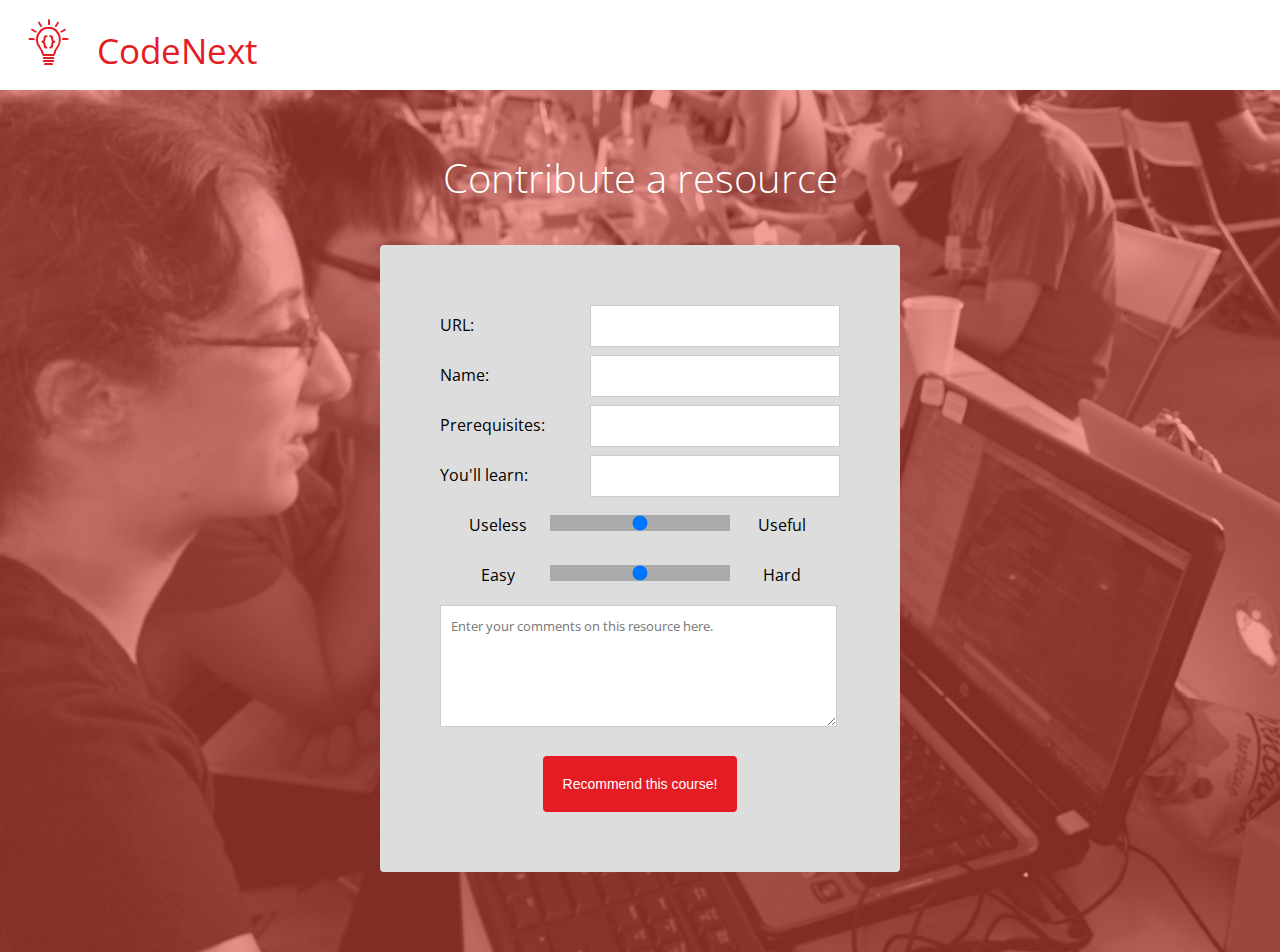
==== contribute.html @ 21e6eba0 "Completed autocomplete" ====
<!DOCTYPE html>
<html>
	<head>
        <link rel="stylesheet" type="text/css" href="style.css" />
		<title>
			CodeNext - Add Resource
		</title>
        <script type="text/javascript" src="autocomplete.js"></script>
        <script type="text/javascript">
            window.onload = function() {
                Autocomplete.addInput(document.getElementById("prereqs"), true);
                Autocomplete.addInput(document.getElementById("subjects"), false);
            };
        </script>
	</head>
	<body>
        <div id="main">
            <div id="header">
                <img src="logo.png" />
                <h1>CodeNext</h1>
            </div>
            <div class="wrapper">
                <h2>Contribute a resource</h2>
                <form method="POST" action="add.php" autocomplete="off">
                    <div class="line"><label>URL:</label><input type="text" name="url" /></div>
                    <div class="line"><label>Name:</label><input type="text" name="name" /></div>
                    <div class="line"><label>Prerequisites:</label><input type="text" name="prereqs" id="prereqs" /></div>
                    <div class="line"><label>You'll learn:</label><input type="text" name="subjects" id="subjects" /></div>
                    <div class="line slider"><label>Useless</label><input type="range" name="usefulness" min="0" max="10" value="5" step="0.5" /><label>Useful</label></div>
                    <div class="line slider"><label>Easy</label><input type="range" name="easiness" min="0" max="10" value="5" step="0.5" /><label>Hard</label></div>
                    <textarea name="comments" cols="45" rows="5" placeholder="Enter your comments on this resource here."></textarea>
                    <input type="Submit" value="Recommend this course!" />
                </form>
            </div>
        </div>
	</body>
</html>
---- style.css ----
@import url(http://fonts.googleapis.com/css?family=Open+Sans:400italic,400,600,300);

html,body { height: 100%; margin: 0px; padding: 0px; }

#main {
    min-height:100%;
    background-color:#e84e40;
    background-image:url("background.jpg");
    background-size: cover;
    font-family: 'Open Sans', sans-serif;
}

.wrapper {
    padding:40px;
}

#header {
    background-color:#FFF;
    height:60px;
    padding:10px 20px 20px 20px;
}

h1 {
    color:#e51c23;
    line-height:82px;
    height:60px;
    font-size:35px;
    display:block;
    float:left;
    margin:0;
    vertical-align:baseline;
    font-weight: normal;
}

#header img {
    margin-right:20px;
    display:block;
    float:left;
}

h2 {
    text-align: center;
    font-size: 40px;
    font-weight:lighter;
    color:#FFF;
    margin: 20px 20px 10px 20px;
}

h3 {
    text-align: center;
    font-size: 45px;
    font-weight:normal;
    color:#FFF;
    margin: 10px 20px 40px 20px;
}

.row {
    margin: 20px 0;
    text-align:center;
}

.row a {
    display:inline-block;
    border-radius:4px;
    padding:30px;
    margin:20px;
    background-color:#ff9800;
    color:#FFF;
    text-decoration:none;
    transition: all 0.2s;
    width:300px;
}

.row a#contribute {
    color:#000;
    background-color:#CCC;
}

.row a span {
    display:block;
}

span.type {
    font-size: 16px;
}

span.example {
    font-style: italic;
    font-size: 12px;
}

.row a:hover, .row a#contribute:hover {
    background-color:#FFF;
    color:#000;
}

form {
    display:block;
    background-color:#ddd;
    padding:60px;
    margin:40px auto;
    color:#000;
    width:400px;
    border-radius:4px;
    line-height:30px;
}

form input[type="submit"] {
    display:block;
    padding:20px;
    font-size:14px;
    border:0;
    border-radius:4px;
    margin:20px auto 0 auto;
    background-color:#e51c23;
    color:#FFF;
    transition: all 0.2s;
}

form input[type="submit"]:hover {
    background-color:#f36c60;
}

input[type="text"], textarea {
    display:inline-block;
    box-sizing: border-box;
    border: 1px solid #ccc;
    line-height:20px;
    padding:10px;
    background-color: #FFF;
    font-family: 'Open Sans', sans-serif;
}

.line {
    margin-bottom:10px;
    line-height:40px;
}

input[type="text"] {
    width:250px;
    float:right;
}

input[type="range"] {
    -webkit-appearance: none;
    background-color:#AAA;
    width:180px;
}

.line {
    position: relative;
}

.suggestion {
    position:absolute;
    padding:5px;
    background-color:#FFF;
    border: 1px solid #CCC;
    top:40px;
    z-index:9000;
    font-size:12px;
    line-height:16px;
}

.slider {
    text-align:center;
}

.slider label {
    display:inline-block;
    width:100px;
    text-align:center;
}
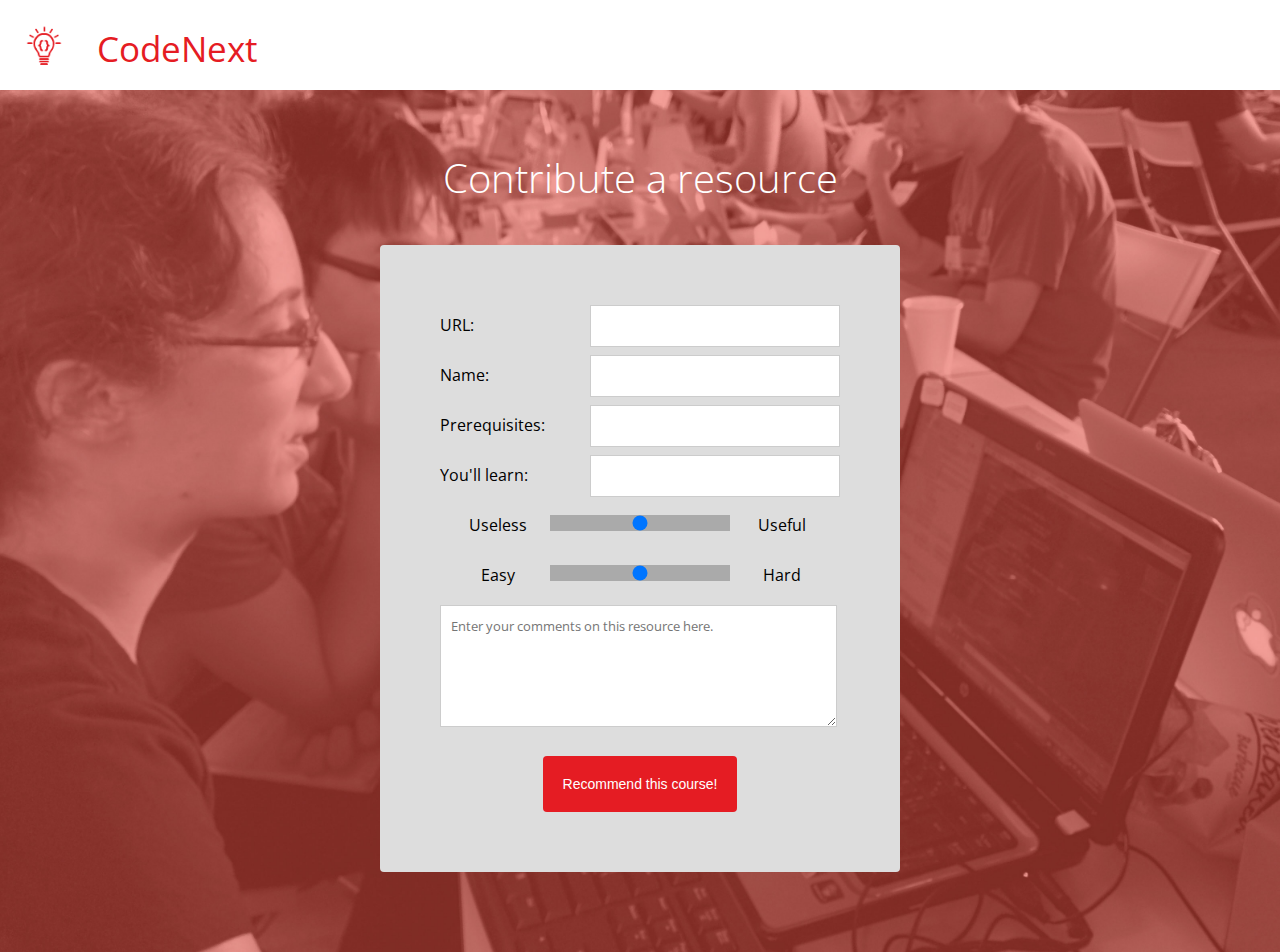
==== commit 1cbcc3ab: "Header link" ====
--- a/contribute.html
+++ b/contribute.html
@@ -16,8 +16,10 @@
 	<body>
         <div id="main">
             <div id="header">
-                <img src="logo.png" />
-                <h1>CodeNext</h1>
+                <h1>
+                    <a href="http://www.pahgawks.com/yc"><img src="logo.png" /></a>
+                    <a href="http://www.pahgawks.com/yc">CodeNext</a>
+                </h1>
             </div>
             <div class="wrapper">
                 <h2>Contribute a resource</h2>
--- a/style.css
+++ b/style.css
@@ -21,21 +21,28 @@
 }
 
 h1 {
-    color:#e51c23;
-    line-height:82px;
-    height:60px;
+    line-height:60px;
+    height:50px;
     font-size:35px;
     display:block;
-    float:left;
+    vertical-align:middle;
+    font-weight: normal;
     margin:0;
-    vertical-align:baseline;
-    font-weight: normal;
 }
 
-#header img {
+h1 a {
+    color:#e51c23;
+    border:0;
+    text-decoration: none;
+    height:50px;
+    display:inline-block;
+    vertical-align:middle;
+}
+
+h1 img {
     margin-right:20px;
-    display:block;
-    float:left;
+    height:50px;
+    display:inline-block;
 }
 
 h2 {
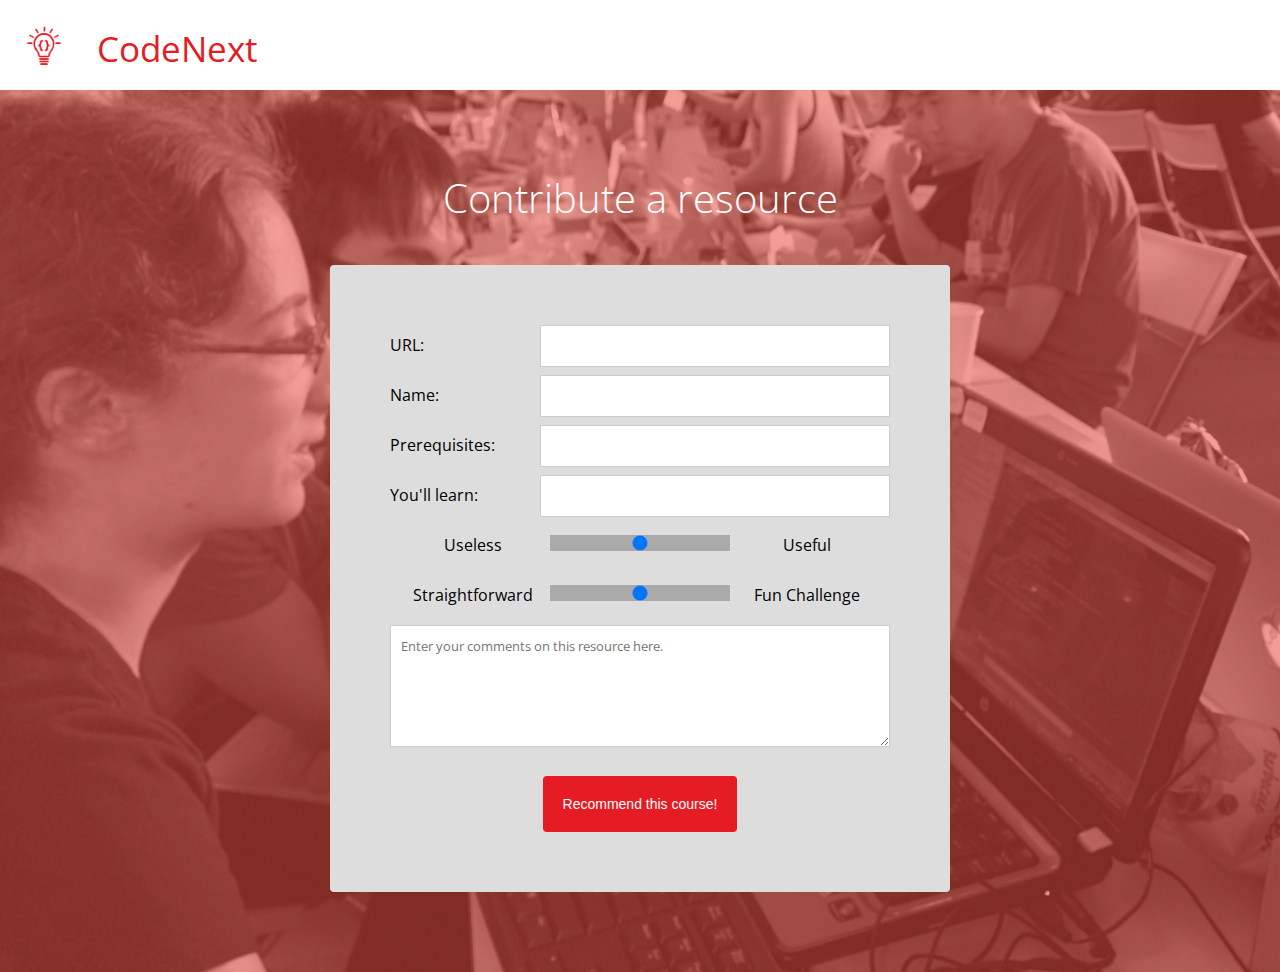
==== commit 09f56f2e: "wording changes" ====
--- a/contribute.html
+++ b/contribute.html
@@ -29,7 +29,7 @@
                     <div class="line"><label>Prerequisites:</label><input type="text" name="prereqs" id="prereqs" /></div>
                     <div class="line"><label>You'll learn:</label><input type="text" name="subjects" id="subjects" /></div>
                     <div class="line slider"><label>Useless</label><input type="range" name="usefulness" min="0" max="10" value="5" step="0.5" /><label>Useful</label></div>
-                    <div class="line slider"><label>Easy</label><input type="range" name="easiness" min="0" max="10" value="5" step="0.5" /><label>Hard</label></div>
+                    <div class="line slider"><label>Straightforward</label><input type="range" name="easiness" min="0" max="10" value="5" step="0.5" /><label>Fun Challenge</label></div>
                     <textarea name="comments" cols="45" rows="5" placeholder="Enter your comments on this resource here."></textarea>
                     <input type="Submit" value="Recommend this course!" />
                 </form>
--- a/style.css
+++ b/style.css
@@ -10,6 +10,12 @@
     font-family: 'Open Sans', sans-serif;
 }
 
+#learn {
+    min-height:100%;
+    background-color:#EEE;
+    font-family: 'Open Sans', sans-serif;
+}
+
 .wrapper {
     padding:40px;
 }
@@ -50,7 +56,7 @@
     font-size: 40px;
     font-weight:lighter;
     color:#FFF;
-    margin: 20px 20px 10px 20px;
+    margin: 40px 20px 10px 20px;
 }
 
 h3 {
@@ -76,6 +82,7 @@
     text-decoration:none;
     transition: all 0.2s;
     width:300px;
+    cursor:pointer;
 }
 
 .row a#contribute {
@@ -107,7 +114,7 @@
     padding:60px;
     margin:40px auto;
     color:#000;
-    width:400px;
+    width:500px;
     border-radius:4px;
     line-height:30px;
 }
@@ -143,9 +150,13 @@
     line-height:40px;
 }
 
-input[type="text"] {
-    width:250px;
+form input[type="text"] {
+    width:350px;
     float:right;
+}
+
+form textarea {
+    width:100%;
 }
 
 input[type="range"] {
@@ -167,6 +178,7 @@
     z-index:9000;
     font-size:12px;
     line-height:16px;
+    cursor:pointer;
 }
 
 .slider {
@@ -175,6 +187,85 @@
 
 .slider label {
     display:inline-block;
-    width:100px;
-    text-align:center;
+    width:150px;
+    text-align:center;
+}
+
+.filter input[type="text"] {
+    width:70%;
+    display:block;
+    font-size:20px;
+    line-height:30px;
+    margin:20px auto;
+    font-weight: lighter;
+    padding:20px;
+}
+
+.results {
+    text-align:center;
+}
+
+.tag {
+    display:inline-block;
+    margin:20px;
+    height:100px;
+    overflow-y:hidden;
+    padding:0;
+    background-color:#FFF;
+}
+
+.tag.closed {
+    display:none;
+}
+
+.tag input {
+    display:none;
+}
+
+label.title {
+    display:block;
+    width:auto;
+    height:60px;
+    padding:20px 40px 120px 40px;
+    line-height:60px;
+    font-size:16px;
+    color:#000;
+    background-color:#f9bdbb;
+    transition: all 0.2s;
+    cursor:pointer;
+    margin-bottom:-100px;
+}
+
+label.title:hover {
+    background-color:#FFF;
+    color:#000;
+}
+
+.tag input[type="checkbox"]:checked + label {
+    background-color:#e51c23;
+    color:#FFF;
+}
+
+.tag .experience {
+    height:60px;
+    line-height:20px;
+    padding:20px 20px;
+    background-color:#607d8b;
+    color:#FFF;
+    text-align:right;
+    font-size:12px;
+    float:right;
+}
+
+.tag:hover input[type="checkbox"]:checked + label {
+    margin-top:-100px;
+}
+
+.tag input[type="radio"]:checked + label {
+    color:#ffc107;
+    text-decoration:underline;
+}
+
+.experience label:hover {
+    text-decoration:underline;
 }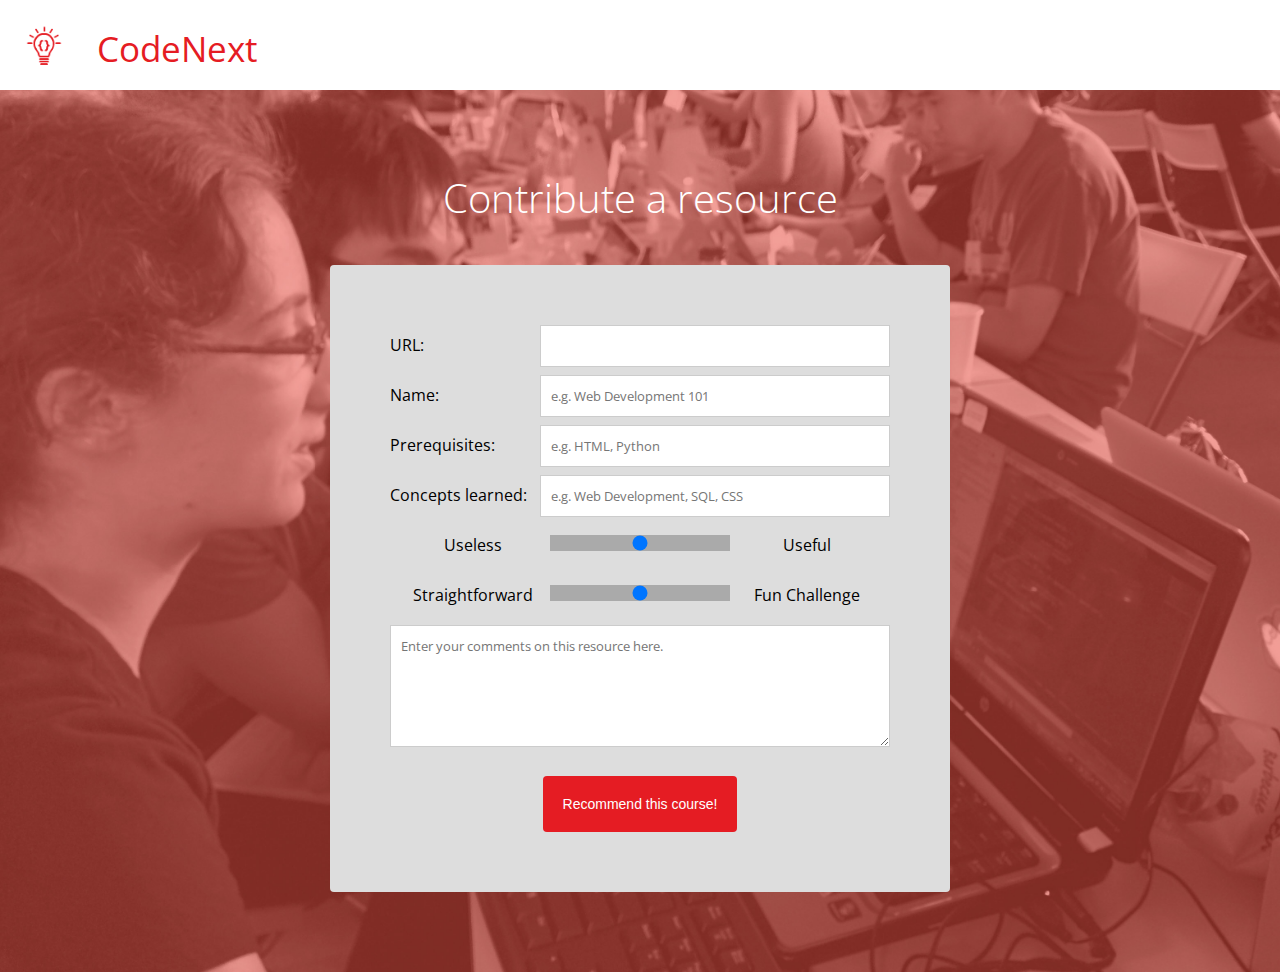
==== commit 64caa81c: "updated submission form and created matching algorithm document (haven't tested it yet)" ====
--- a/contribute.html
+++ b/contribute.html
@@ -25,9 +25,9 @@
                 <h2>Contribute a resource</h2>
                 <form method="POST" action="add.php" autocomplete="off">
                     <div class="line"><label>URL:</label><input type="text" name="url" /></div>
-                    <div class="line"><label>Name:</label><input type="text" name="name" /></div>
-                    <div class="line"><label>Prerequisites:</label><input type="text" name="prereqs" id="prereqs" /></div>
-                    <div class="line"><label>You'll learn:</label><input type="text" name="subjects" id="subjects" /></div>
+                    <div class="line"><label>Name:</label><input type="text" name="name" placeholder="e.g. Web Development 101" /></div>
+                    <div class="line"><label>Prerequisites:</label><input type="text" name="prereqs" id="prereqs" placeholder="e.g. HTML, Python"/></div>
+                    <div class="line"><label>Concepts learned:</label><input type="text" name="subjects" id="subjects" placeholder="e.g. Web Development, SQL, CSS"/></div>
                     <div class="line slider"><label>Useless</label><input type="range" name="usefulness" min="0" max="10" value="5" step="0.5" /><label>Useful</label></div>
                     <div class="line slider"><label>Straightforward</label><input type="range" name="easiness" min="0" max="10" value="5" step="0.5" /><label>Fun Challenge</label></div>
                     <textarea name="comments" cols="45" rows="5" placeholder="Enter your comments on this resource here."></textarea>
--- a/style.css
+++ b/style.css
@@ -232,7 +232,6 @@
     color:#000;
     background-color:#f9bdbb;
     transition: all 0.2s;
-    cursor:pointer;
     margin-bottom:-100px;
 }
 
@@ -254,18 +253,26 @@
     color:#FFF;
     text-align:right;
     font-size:12px;
+}
+
+.tag .experienceRow {
     float:right;
-}
-
-.tag:hover input[type="checkbox"]:checked + label {
+    clear:both;
+}
+
+.prereq:hover input[type="checkbox"]:checked + label {
     margin-top:-100px;
+}
+
+.experience label {
+    padding-right:0;
+    transition: all 0.2s;
 }
 
 .tag input[type="radio"]:checked + label {
     color:#ffc107;
-    text-decoration:underline;
 }
 
 .experience label:hover {
-    text-decoration:underline;
+    padding-right:5px;
 }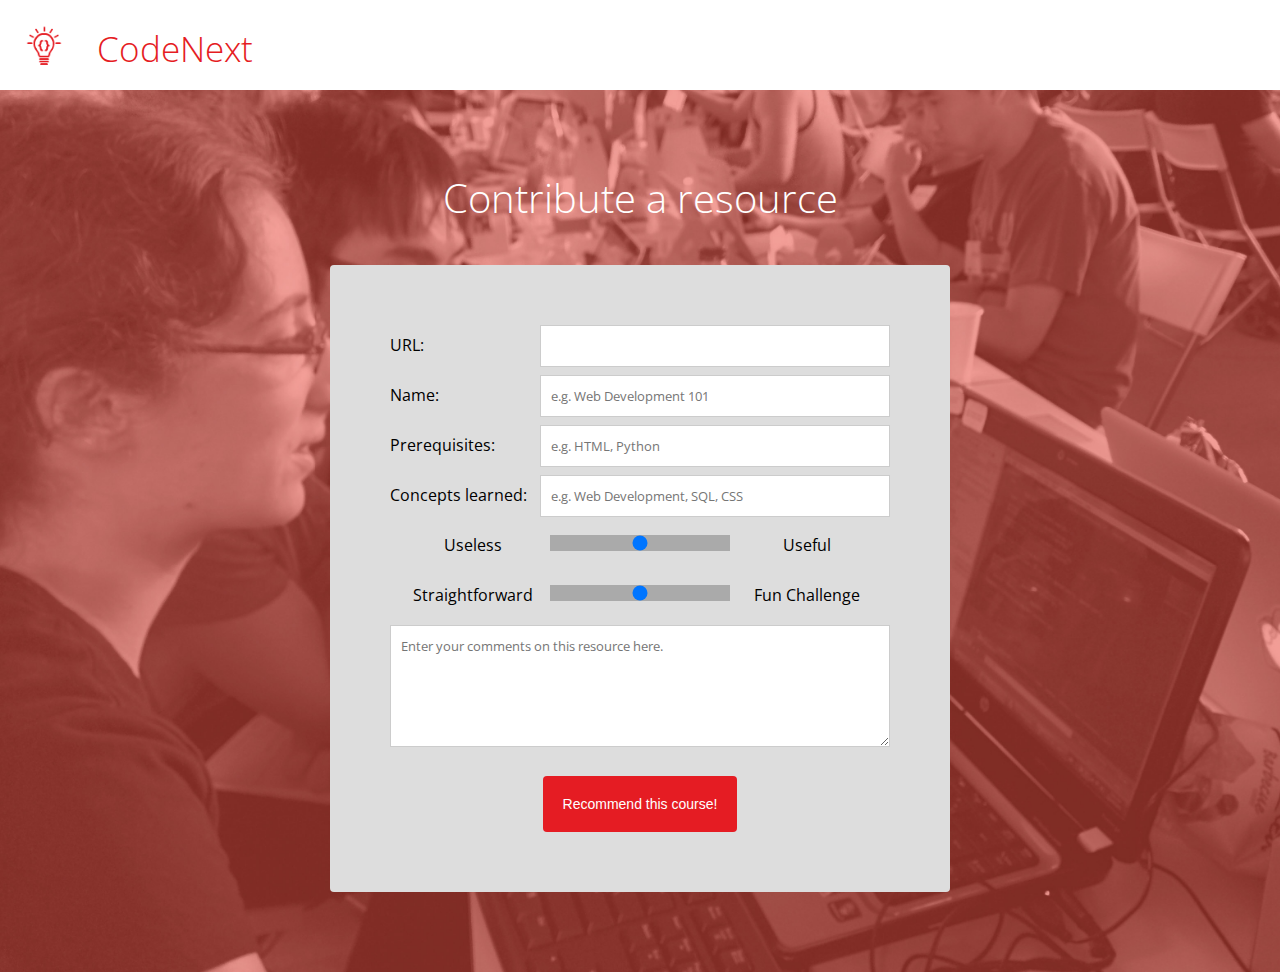
==== commit 07389a25: "started autocompleting name but ran into problems we'll maybe fix later" ====
--- a/contribute.html
+++ b/contribute.html
@@ -7,9 +7,34 @@
 		</title>
         <script type="text/javascript" src="autocomplete.js"></script>
         <script type="text/javascript">
+            var xmlhttp = new XMLHttpRequest();
+
             window.onload = function() {
                 Autocomplete.addInput(document.getElementById("prereqs"), true);
                 Autocomplete.addInput(document.getElementById("subjects"), false);
+                /*document.getElementById("name").addEventListener("click", function() {
+                    var url = document.getElementById("url").value;
+                    xmlhttp.open("POST", url, true);
+                    xmlhttp.send();
+                });*/
+                // possible fix: http://www.html5rocks.com/en/tutorials/cors/
+            };
+
+            xmlhttp.onreadystatechange = function() {
+                if (xmlhttp.readyState == 4) {
+                    if(xmlhttp.status == 200 && xmlhttp.responseText.trim().length>0){
+                        // MY CODE HERE
+                        var html = xmlhttp.responseText;
+                        console.log(html);
+                        var locationStart = str.indexOf('<title>');
+                        var locationEnd = str.indexOf('</title>');
+                        var title =string.substring(locationStart , locationEnd); 
+                        console.log(title);
+                        document.getElementById("name").value = title;
+                    } else {
+                        console.log("server error?");
+                    }
+                }
             };
         </script>
 	</head>
@@ -24,8 +49,8 @@
             <div class="wrapper">
                 <h2>Contribute a resource</h2>
                 <form method="POST" action="add.php" autocomplete="off">
-                    <div class="line"><label>URL:</label><input type="text" name="url" /></div>
-                    <div class="line"><label>Name:</label><input type="text" name="name" placeholder="e.g. Web Development 101" /></div>
+                    <div class="line"><label>URL:</label><input type="text" name="url" id="url" /></div>
+                    <div class="line"><label>Name:</label><input type="text" name="name" id="name" placeholder="e.g. Web Development 101" /></div>
                     <div class="line"><label>Prerequisites:</label><input type="text" name="prereqs" id="prereqs" placeholder="e.g. HTML, Python"/></div>
                     <div class="line"><label>Concepts learned:</label><input type="text" name="subjects" id="subjects" placeholder="e.g. Web Development, SQL, CSS"/></div>
                     <div class="line slider"><label>Useless</label><input type="range" name="usefulness" min="0" max="10" value="5" step="0.5" /><label>Useful</label></div>
--- a/style.css
+++ b/style.css
@@ -14,10 +14,19 @@
     min-height:100%;
     background-color:#EEE;
     font-family: 'Open Sans', sans-serif;
+    position:relative;
 }
 
 .wrapper {
     padding:40px;
+    max-height:2000px;
+    overflow:hidden;
+    transition:all 0.3s;
+}
+
+.wrapper.closed {
+    padding: 0 40px;
+    max-height:0;
 }
 
 #header {
@@ -32,7 +41,7 @@
     font-size:35px;
     display:block;
     vertical-align:middle;
-    font-weight: normal;
+    font-weight: lighter;
     margin:0;
 }
 
@@ -264,6 +273,10 @@
     margin-top:-100px;
 }
 
+#Nothing_yet input[type="checkbox"]:checked + label {
+    margin-top:0;
+}
+
 .experience label {
     padding-right:0;
     transition: all 0.2s;
@@ -275,4 +288,15 @@
 
 .experience label:hover {
     padding-right:5px;
-}+}
+
+#easiness {
+    width:350px;
+}
+
+#back {
+    background-color:#999;
+}
+#back:hover {
+    background-color:#FFF;
+}
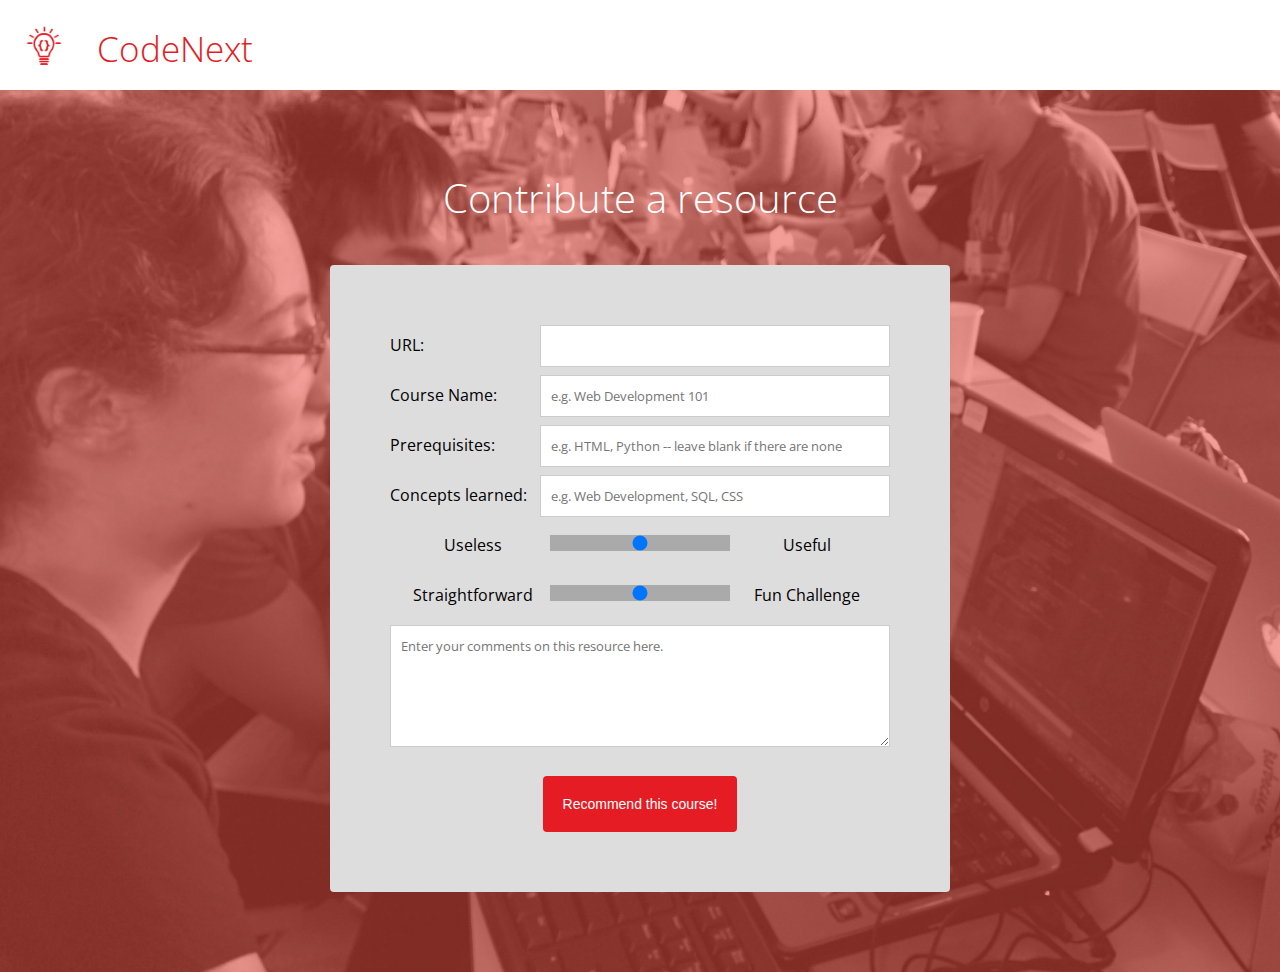
==== commit 05b08799: "fixed algorithm to give results" ====
--- a/contribute.html
+++ b/contribute.html
@@ -50,8 +50,8 @@
                 <h2>Contribute a resource</h2>
                 <form method="POST" action="add.php" autocomplete="off">
                     <div class="line"><label>URL:</label><input type="text" name="url" id="url" /></div>
-                    <div class="line"><label>Name:</label><input type="text" name="name" id="name" placeholder="e.g. Web Development 101" /></div>
-                    <div class="line"><label>Prerequisites:</label><input type="text" name="prereqs" id="prereqs" placeholder="e.g. HTML, Python"/></div>
+                    <div class="line"><label>Course Name:</label><input type="text" name="name" id="name" placeholder="e.g. Web Development 101" /></div>
+                    <div class="line"><label>Prerequisites:</label><input type="text" name="prereqs" id="prereqs" placeholder="e.g. HTML, Python -- leave blank if there are none"/></div>
                     <div class="line"><label>Concepts learned:</label><input type="text" name="subjects" id="subjects" placeholder="e.g. Web Development, SQL, CSS"/></div>
                     <div class="line slider"><label>Useless</label><input type="range" name="usefulness" min="0" max="10" value="5" step="0.5" /><label>Useful</label></div>
                     <div class="line slider"><label>Straightforward</label><input type="range" name="easiness" min="0" max="10" value="5" step="0.5" /><label>Fun Challenge</label></div>
--- a/style.css
+++ b/style.css
@@ -94,7 +94,7 @@
     cursor:pointer;
 }
 
-.row a#contribute {
+.row a.secondary {
     color:#000;
     background-color:#CCC;
 }
@@ -300,3 +300,77 @@
 #back:hover {
     background-color:#FFF;
 }
+
+.feature {
+    background-color:#FFF;
+    padding:10px;
+    margin:20px;
+    border-radius:8px;
+}
+
+.half {
+    display:inline-block;
+    width:49%;
+    color:#000;
+    vertical-align:top;
+}
+
+.feature h2 a {
+    color:#e51c23;
+    margin:10px auto;
+    text-decoration: none;
+}
+
+.feature h2 {
+    font-size:48px;
+}
+
+.feature h2 a:hover {
+    color:#e84e40;
+}
+
+.feature h2, .feature h3 {
+    color:#000;
+    margin:10px auto 20px auto;
+}
+
+.feature h3 {
+    font-size:30px;
+}
+
+.comment {
+    padding:20px;
+    border-radius:4px;
+    background-color:#EEE;
+    position:relative;
+    margin-bottom:60px;
+}
+
+.triangle {
+    margin-top:100px;
+    display:block;
+    width: 0;
+	height: 0;
+	border-top: 30px solid #EEE;
+	border-left: 30px solid transparent;
+    position:absolute;
+    bottom:-30px;
+    right:20px;
+}
+
+.feature li {
+    display:inline-block;
+    list-style-type: none;
+    padding:10px;
+    color:#FFF;
+    background-color:#607d8b;
+    margin:0 20px 20px 0;
+}
+
+.feature .row {
+    margin-top:0;
+}
+
+.feature .wrapper {
+    padding-bottom:10px;
+}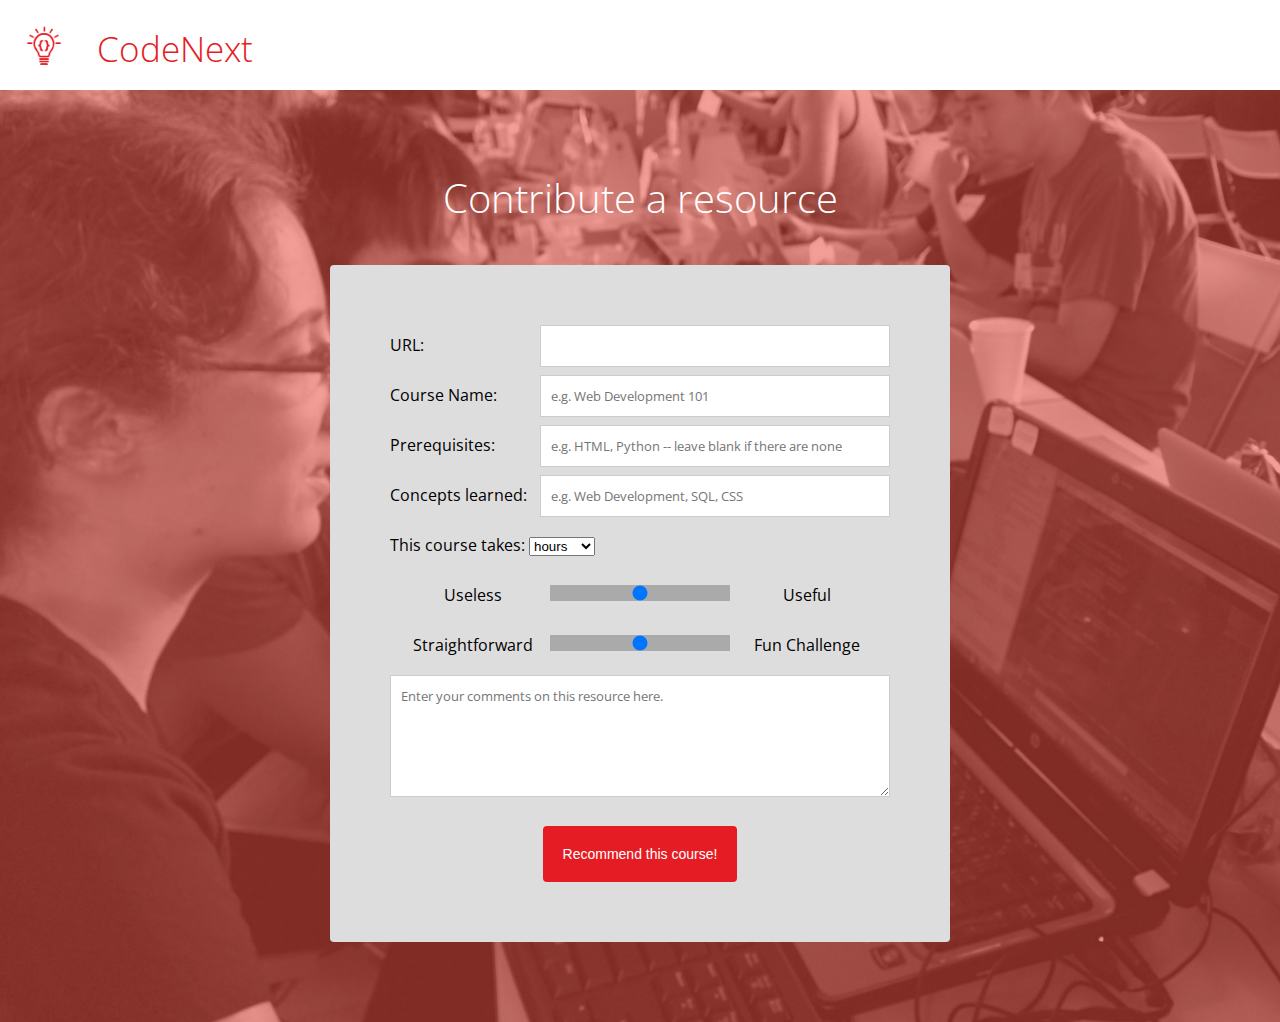
==== commit 0ffa3277: "database stores time property for courses" ====
--- a/contribute.html
+++ b/contribute.html
@@ -53,6 +53,14 @@
                     <div class="line"><label>Course Name:</label><input type="text" name="name" id="name" placeholder="e.g. Web Development 101" /></div>
                     <div class="line"><label>Prerequisites:</label><input type="text" name="prereqs" id="prereqs" placeholder="e.g. HTML, Python -- leave blank if there are none"/></div>
                     <div class="line"><label>Concepts learned:</label><input type="text" name="subjects" id="subjects" placeholder="e.g. Web Development, SQL, CSS"/></div>
+                    <div class="line"><label>This course takes:</label>
+                        <select name="length">
+                            <option value="hours">hours</option>
+                            <option value="days">days</option>
+                            <option value="weeks">weeks</option>
+                            <option value="months">months</option>
+                        </select>
+                    </div>
                     <div class="line slider"><label>Useless</label><input type="range" name="usefulness" min="0" max="10" value="5" step="0.5" /><label>Useful</label></div>
                     <div class="line slider"><label>Straightforward</label><input type="range" name="easiness" min="0" max="10" value="5" step="0.5" /><label>Fun Challenge</label></div>
                     <textarea name="comments" cols="45" rows="5" placeholder="Enter your comments on this resource here."></textarea>
--- a/style.css
+++ b/style.css
@@ -304,14 +304,23 @@
 .feature {
     background-color:#FFF;
     padding:10px;
-    margin:20px;
+    margin:20px auto;
     border-radius:8px;
+    width:80%;
+    max-height:2000px;
+    overflow:hidden;
+    transition:all 0.3s;
+}
+
+.feature.closed {
+    max-height:0px;
 }
 
 .half {
     display:inline-block;
     width:49%;
     color:#000;
+    text-align:left;
     vertical-align:top;
 }
 
@@ -322,7 +331,10 @@
 }
 
 .feature h2 {
-    font-size:48px;
+    font-size:40px;
+    padding:0 20px;
+    border-bottom: 1px solid #CCC;
+    margin:10px 20px 20px 20px;
 }
 
 .feature h2 a:hover {
@@ -331,11 +343,12 @@
 
 .feature h2, .feature h3 {
     color:#000;
+}
+
+.feature h3 {
+    font-size:20px;
+    text-align:left;
     margin:10px auto 20px auto;
-}
-
-.feature h3 {
-    font-size:30px;
 }
 
 .comment {
@@ -358,6 +371,13 @@
     right:20px;
 }
 
+.feature ul {
+    display:block;
+    margin:0;
+    padding:0;
+    list-style-type: none;
+}
+
 .feature li {
     display:inline-block;
     list-style-type: none;
@@ -371,6 +391,11 @@
     margin-top:0;
 }
 
+.feature .row a:hover {
+    background-color:#607d8b;
+    color:#FFF;
+}
+
 .feature .wrapper {
-    padding-bottom:10px;
+    padding:20px 20px 10px 20px;
 }